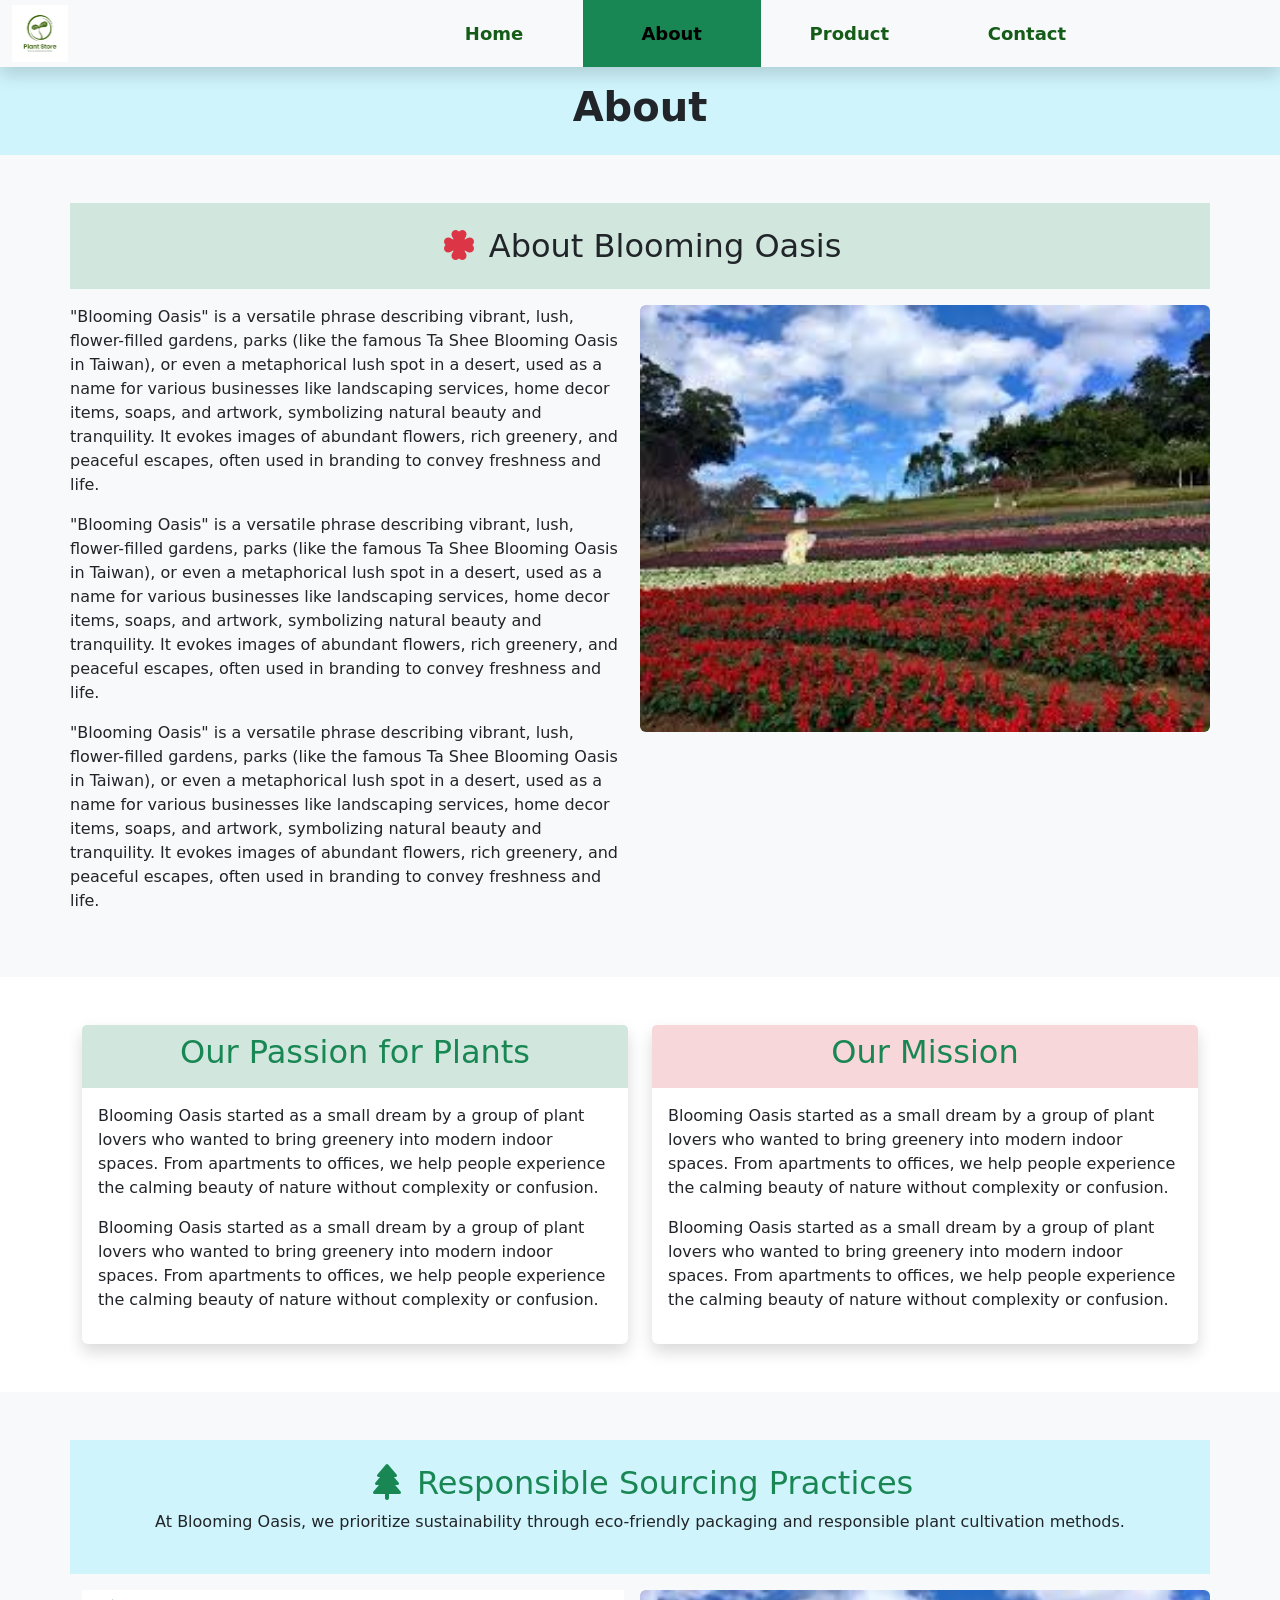
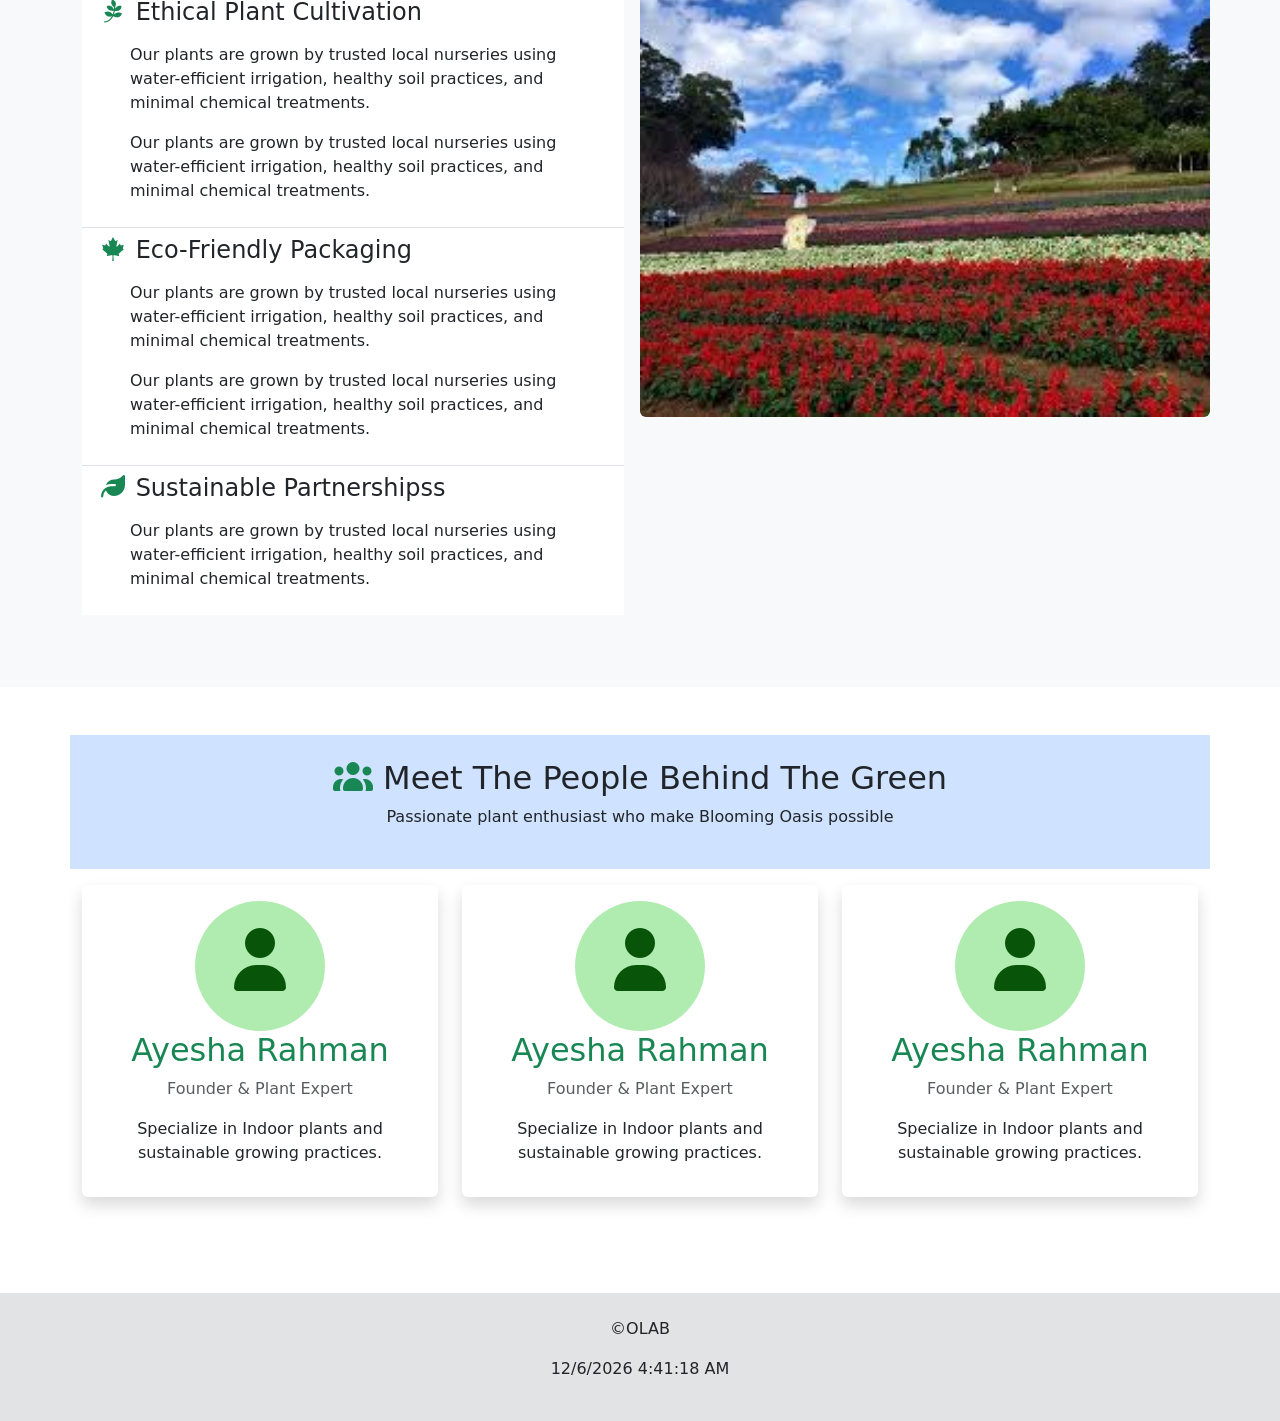
==== about.html @ 7e941379 "first commit" ====
<!doctype html>
<html lang="en">
    <head>
        <meta charset="UTF-8">
        <meta name="viewport"
              content="width=device-width, user-scalable=no, initial-scale=1.0, maximum-scale=1.0, minimum-scale=1.0">
        <meta http-equiv="X-UA-Compatible" content="ie=edge">
        <title>Plant-Store</title>
        <link rel="stylesheet" href="css/bootstrap.css">
        <link rel="stylesheet" href="css/all.css">
        <link rel="stylesheet" href="css/style.css">
    </head>
    <body>
    <!--star navbar-->
    <header>
        <nav class="navbar navbar-expand-lg fixed-top shadow bg-body-tertiary p-0">
            <div class="container-fluid">
                <a class="navbar-brand p-0" href="index.html">
                    <img src="images/logo.png" class="w-25" alt="">
                </a>
                <button class="navbar-toggler" type="button" data-bs-toggle="collapse" data-bs-target="#navbarNav"
                        aria-controls="navbarNav" aria-expanded="false" aria-label="Toggle navigation">
                    <span class="navbar-toggler-icon"></span>
                </button>
                <div class="collapse navbar-collapse menu" id="navbarNav">
                    <ul class="navbar-nav mx-auto">
                        <li class="nav-item">
                            <a class="nav-link  " aria-current="page" href="index.html">Home</a>
                        </li>
                        <li class="nav-item">
                            <a class="nav-link active bg-success" href="about.html">About</a>
                        </li>
                        <li class="nav-item">
                            <a class="nav-link" href="product.html">Product</a>
                        </li>
                        <li class="nav-item">
                            <a class="nav-link" href="contact.html">Contact</a>
                        </li>
                    </ul>
                </div>
            </div>
        </nav>
    </header>
    <!--end navbar-->
    <!--    start page title-->
    <section class="title-section mt-65">
        <div class="container-fluid">
            <div class="row bg-info-subtle p-3 ">
                <div class="col-md-12">
                    <h1 class="text-center">
                        <b>About</b>
                    </h1>
                </div>
            </div>
        </div>
    </section>

    <!--    end page title-->
    <!-- start about blooming oasis-->
    <section class="bg-light  text-justify">
        <div class="container">
                <div class="row pb-5 pt-5">
                    <h2 class="text-center bg-success-subtle p-4 mb-3">
                        <i class="fa-solid fa-clover text-danger"></i>
                        About Blooming Oasis
                    </h2>
                    <div class="col-md-6 p-0 pe-3">
                        <p>
                            "Blooming Oasis" is a versatile phrase describing vibrant, lush, flower-filled gardens, parks (like the famous Ta Shee Blooming Oasis in Taiwan), or even a metaphorical lush spot in a desert, used as a name for various businesses like landscaping services, home decor items, soaps, and artwork, symbolizing natural beauty and tranquility. It evokes images of abundant flowers, rich greenery, and peaceful escapes, often used in branding to convey freshness and life.
                        </p>
                        <p>
                            "Blooming Oasis" is a versatile phrase describing vibrant, lush, flower-filled gardens, parks (like the famous Ta Shee Blooming Oasis in Taiwan), or even a metaphorical lush spot in a desert, used as a name for various businesses like landscaping services, home decor items, soaps, and artwork, symbolizing natural beauty and tranquility. It evokes images of abundant flowers, rich greenery, and peaceful escapes, often used in branding to convey freshness and life.
                        </p>
                        <p>
                            "Blooming Oasis" is a versatile phrase describing vibrant, lush, flower-filled gardens, parks (like the famous Ta Shee Blooming Oasis in Taiwan), or even a metaphorical lush spot in a desert, used as a name for various businesses like landscaping services, home decor items, soaps, and artwork, symbolizing natural beauty and tranquility. It evokes images of abundant flowers, rich greenery, and peaceful escapes, often used in branding to convey freshness and life.
                        </p>
                    </div>
                    <div class="col-md-6 p-0">
                        <img src="images/about.jpg" class="img-fluid rounded w-100" alt="">
                    </div>
                </div>
        </div>
    </section>
    <!-- end about blooming oasis-->


    <!-- start our plant passion and mission-->
    <section class="mt-5 pb-5">
        <div class="container">
            <div class="row">
                <div class="col-md-6 ">
                    <div class="card  shadow border-0">
                        <div class="card-header text-center bg-success-subtle border-0">
                            <h2 class="text-success">Our Passion for Plants</h2>
                        </div>
                        <div class="card-body">
                            <p>
                                Blooming Oasis started as a small dream by a group of plant lovers who wanted to bring greenery into modern indoor spaces.
                                From apartments to offices, we help people experience the calming beauty of nature without complexity or confusion.
                            </p>
                            <p>
                                Blooming Oasis started as a small dream by a group of plant lovers who wanted to bring greenery into modern indoor spaces.
                                From apartments to offices, we help people experience the calming beauty of nature without complexity or confusion.
                            </p>
                        </div>
                    </div>
                </div>
                <div class="col-md-6 ">
                    <div class="card  shadow border-0">
                        <div class="card-header text-center bg-danger-subtle border-0">
                            <h2 class="text-success">Our Mission</h2>
                        </div>
                        <div class="card-body">
                            <p>
                                Blooming Oasis started as a small dream by a group of plant lovers who wanted to bring greenery into modern indoor spaces.
                                From apartments to offices, we help people experience the calming beauty of nature without complexity or confusion.
                            </p>
                            <p>
                                Blooming Oasis started as a small dream by a group of plant lovers who wanted to bring greenery into modern indoor spaces.
                                From apartments to offices, we help people experience the calming beauty of nature without complexity or confusion.
                            </p>
                        </div>
                    </div>
                </div>
            </div>
        </div>
    </section>
    <!-- start our plant passion and mission-->

    <!-- start responsible sourcing  -->
    <section class="bg-light">
        <div class="container">
            <div class="row pb-5 pt-5">
                <div class="col-md-12 bg-info-subtle p-4 mb-3 text-center ">
                    <h2  class="text-success">
                        <i class="fa-solid fa-tree"></i>
                        Responsible Sourcing Practices
                    </h2>
                    <p>
                        At Blooming Oasis, we prioritize sustainability through eco-friendly packaging and responsible plant cultivation methods.
                    </p>
                </div>
                <div class="col-md-6 pe-3">
                    <ul class="list-group list-group-flush text-justify  pb-4">
                        <li class="list-group-item border-0">
                           <h4 class="m-0">
                               <i class="fa-brands fa-pagelines text-success"></i>
                               Ethical Plant Cultivation
                           </h4>
                        </li>
                        <li class="list-group-item px-5">
                            <p>Our plants are grown by trusted local nurseries using water-efficient irrigation, healthy soil practices, and minimal chemical treatments.</p>
                            <p>Our plants are grown by trusted local nurseries using water-efficient irrigation, healthy soil practices, and minimal chemical treatments.</p>
                        </li>
                        <li class="list-group-item border-0">

                            <strong>
                                <h4 class="m-0"><i class="fa-brands fa-canadian-maple-leaf text-success"></i> Eco-Friendly Packaging</h4>
                            </strong>
                        </li>
                        <li class="list-group-item px-5">
                            <p>
                                Our plants are grown by trusted local nurseries using water-efficient irrigation, healthy soil practices, and minimal chemical treatments.
                            </p>
                            <p>
                                Our plants are grown by trusted local nurseries using water-efficient irrigation, healthy soil practices, and minimal chemical treatments.
                            </p>
                        </li>
                        <li class="list-group-item border-0">

                            <strong>
                                <h4 class="m-0"><i class="fa-solid fa-leaf text-success"></i> Sustainable Partnershipss</h4>
                            </strong>
                        </li>
                        <li class="list-group-item px-5">
                            <p>
                                Our plants are grown by trusted local nurseries using water-efficient irrigation, healthy soil practices, and minimal chemical treatments.
                            </p>
                        </li>
                    </ul>
                </div>
                <div class="col-md-6 p-0">
                    <img src="images/about.jpg" class="img-fluid rounded w-100" alt="">
                </div>
            </div>
        </div>
    </section>
    <!-- end  responsible sourcing  -->

    <!-- start meet the people behind the green-->
    <section class="mt-5 pb-5 meet-people ">
        <div class="container">
            <div class="row">
                <div class="col-md-12 bg-primary-subtle p-4 mb-3 text-center ">
                    <h2  class=" text-capitalize">
                        <i class="fa-solid text-success fa-users"></i>
                        meet the people behind the green
                    </h2>
                    <p>
                        Passionate plant enthusiast who make Blooming Oasis possible
                    </p>
                </div>
                <div class="col-md-4 ">
                    <div class="card shadow border-0">
                        <div class="card-body text-center">
                            <i class="fa-solid fa-user"></i>
                            <h2 class="text-success">Ayesha Rahman</h2>
                            <p class="text-center text-muted">Founder & Plant Expert</p>
                            <p>
                                Specialize in Indoor plants and sustainable growing practices.
                            </p>
                        </div>
                    </div>
                </div>
                <div class="col-md-4 ">
                    <div class="card  shadow border-0">
                        <div class="card-body text-center">
                            <i class="fa-solid fa-user"></i>
                            <h2 class="text-success">Ayesha Rahman</h2>
                            <p class="text-center text-muted">Founder & Plant Expert</p>
                            <p>
                                Specialize in Indoor plants and sustainable growing practices.
                            </p>

                        </div>
                    </div>
                </div>
                <div class="col-md-4 ">
                    <div class="card shadow border-0">
                        <div class="card-body text-center">
                            <i class="fa-solid fa-user"></i>
                            <h2 class="text-success">Ayesha Rahman</h2>
                            <p class="text-center text-muted">Founder & Plant Expert</p>
                            <p>
                                Specialize in Indoor plants and sustainable growing practices.
                            </p>

                        </div>
                    </div>
                </div>
            </div>
        </div>
    </section>
    <!-- start our plant passion and mission-->


    <footer>
        <div class="container-fluid">
            <div class="row bg-secondary-subtle mt-5 p-4">
                <div class="col-md-12">
                    <p class="text-center">
                        &copy;OLAB
                    </p>
                    <p class="text-center" id="displayDateTime"></p>
                </div>
            </div>
        </div>
    </footer>

    <script src="js/bootstrap.bundle.min.js"></script>
    <script src="js/script.js"></script>


    </body>
</html>
---- css/style.css ----
/*start nav*/
.menu ul {
    width: 70%;
}
.menu ul li{
    width: 25%;
}
.menu a{
    text-align: center;
    font-size: 18px;
    padding: 20px;
    font-weight: bold;
    color: #155c18;
}
.menu a:hover{
    padding: 20px;
    display: block;
    color: #ffffff;
    background: #155c18;
}


.hot-line i{
    color: green;
    width: 45px;
    padding:10px;
    background: #b9efc7;
    border-radius: 20px;

}
.hot-line i:hover{
    background-color: #2f4906;
    color: white;
}
/*end nav*/

/*start slider*/
.slider img{
    height: 700px;
}
/*end slider*/

/*star plant collage*/

.plant-card img{
    width: 100%;
    height: 250px;
    transition: transform 0.5s;
}
.plant-card img:hover{
    transform: scale(1.1);
}

/*end plant collage*/

.popular-plant img{
    height: 250px;
}
/*start feature*/
.feature img{
    height: 250px;
}
/*end feature*/
.monitoring img{
    height: 250px;
}
.crop-info img{
    height: 200px;
}
.mt-65{
    margin-top: 67px;
}

/*start meet-people*/
.meet-people .card i{
    font-size: 64px;
    background: #b0ecb0;
    width: 130px;
    height: 130px;
    border-radius: 85px;
    padding: 26px;
    color: #085408;
}
/*end meet-people*/



.chat-box {
    flex: 1;
    padding: 15px;
    overflow-y: auto;
    display: flex;
    flex-direction: column;
    gap: 10px;
}

.chat-box .user-message,
.chat-box .bot-message {
    max-width: 75%;
    padding: 10px;
    border-radius: 8px;
}

.user-message {
    align-self: flex-end;
    background-color: #dcf8c6;
}

.bot-message {
    align-self: flex-start;
    background-color: #f1f1f1;
}
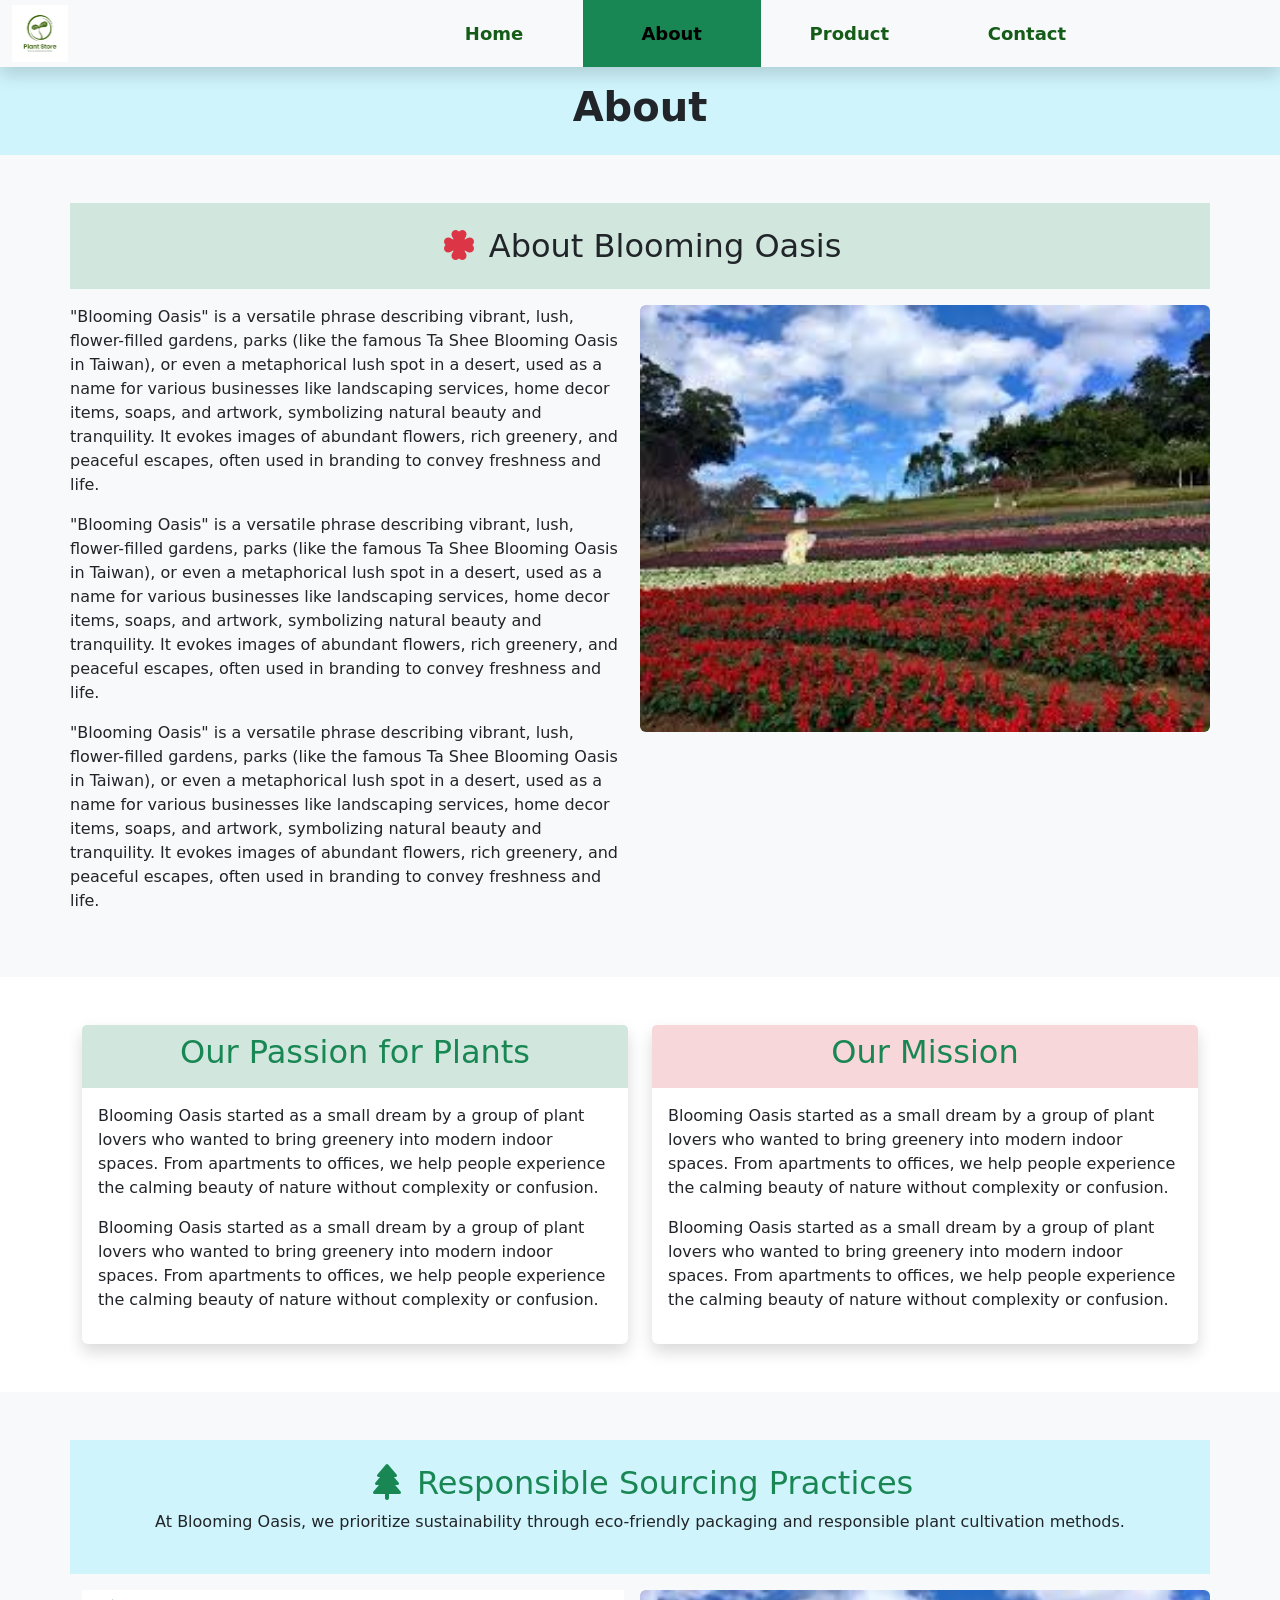
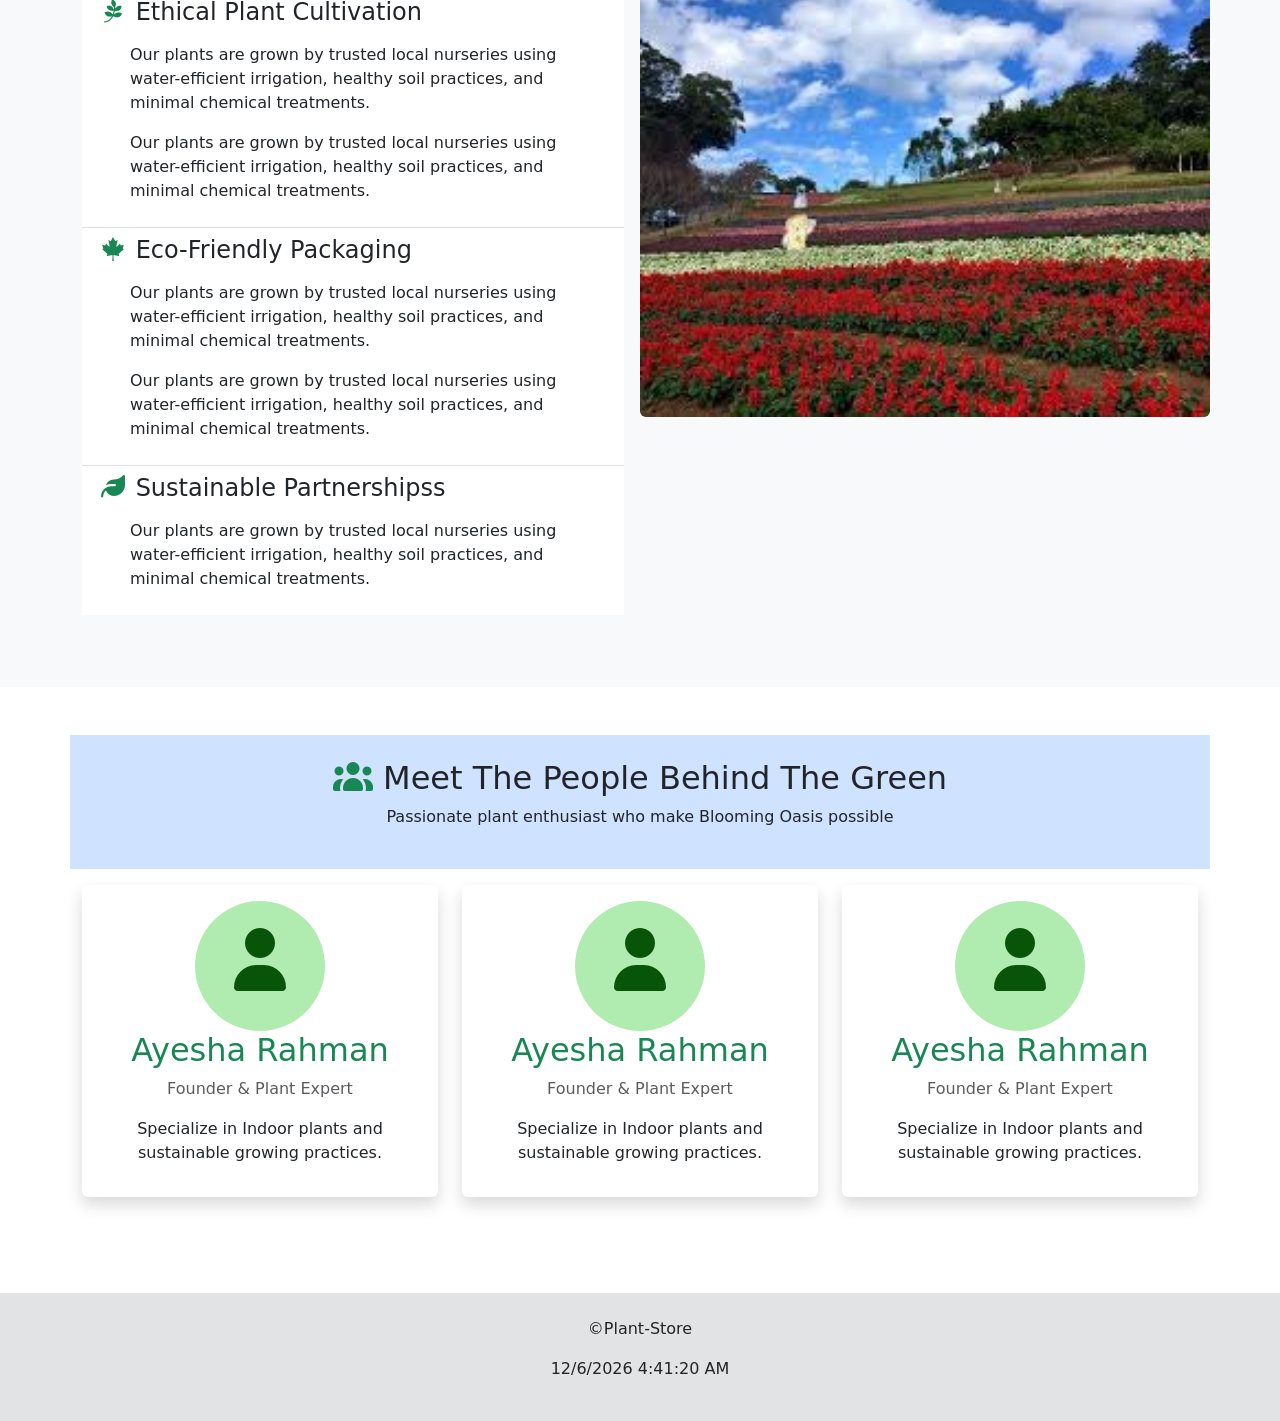
==== commit c3707579: "complete the contact section" ====
--- a/about.html
+++ b/about.html
@@ -249,7 +249,7 @@
             <div class="row bg-secondary-subtle mt-5 p-4">
                 <div class="col-md-12">
                     <p class="text-center">
-                        &copy;OLAB
+                        &copy;Plant-Store
                     </p>
                     <p class="text-center" id="displayDateTime"></p>
                 </div>
